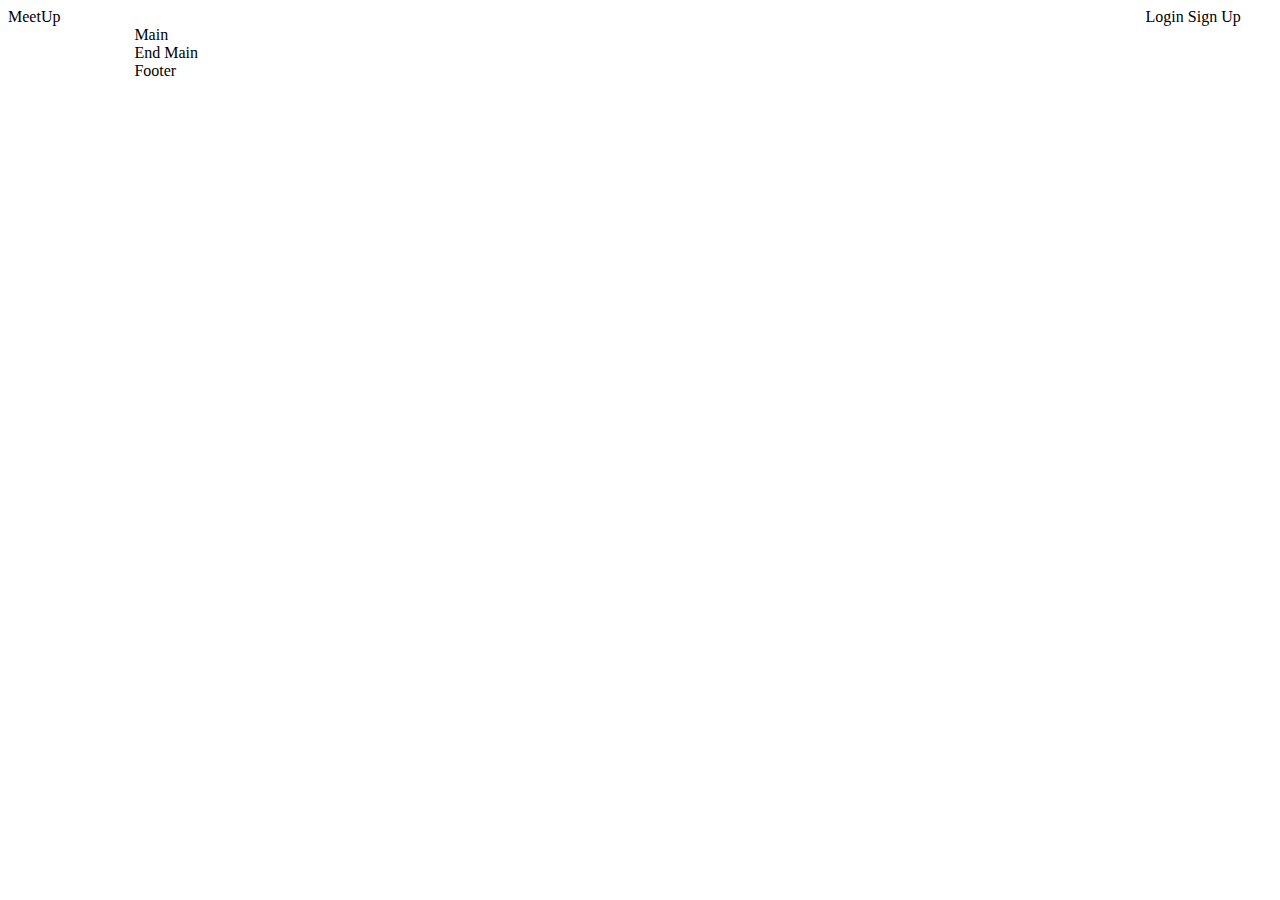
==== index.html @ c0f950e6 "Design layout" ====
<!DOCTYPE html>
<html>

<head>
    <meta charset="UTF-8">
    <title>MeetUp - Whe are what we do</title>
    <link rel="stylesheet" type="text/css" href="./layout.css">
</head>

<body>
    <div class="wrapper">
        <div class="header">
            MeetUp
        </div>
        <div class="endhead">
            Login Sign Up
        </div>
        <div class="main">
            Main
        </div>
        <div class="endmain">
            End Main
        </div>

        <div class="footer">
            Footer
        </div>
    </div>
</body>


</html>
---- layout.css ----
.wrapper {
    display: grid;
    grid-template-columns: 10% 80% 10%;
}

.header {
    grid-column-start: 1;
    grid-column-end: 3;
}

.endhead {
    grid-column: 3/4;
}

.main {
    grid-column-start: 2;
    grid-column-end: 3;
}

.endmain {
    grid-column-start: 2;
    grid-column-end: 3;
}

.footer {
    grid-column: 2/3;
}
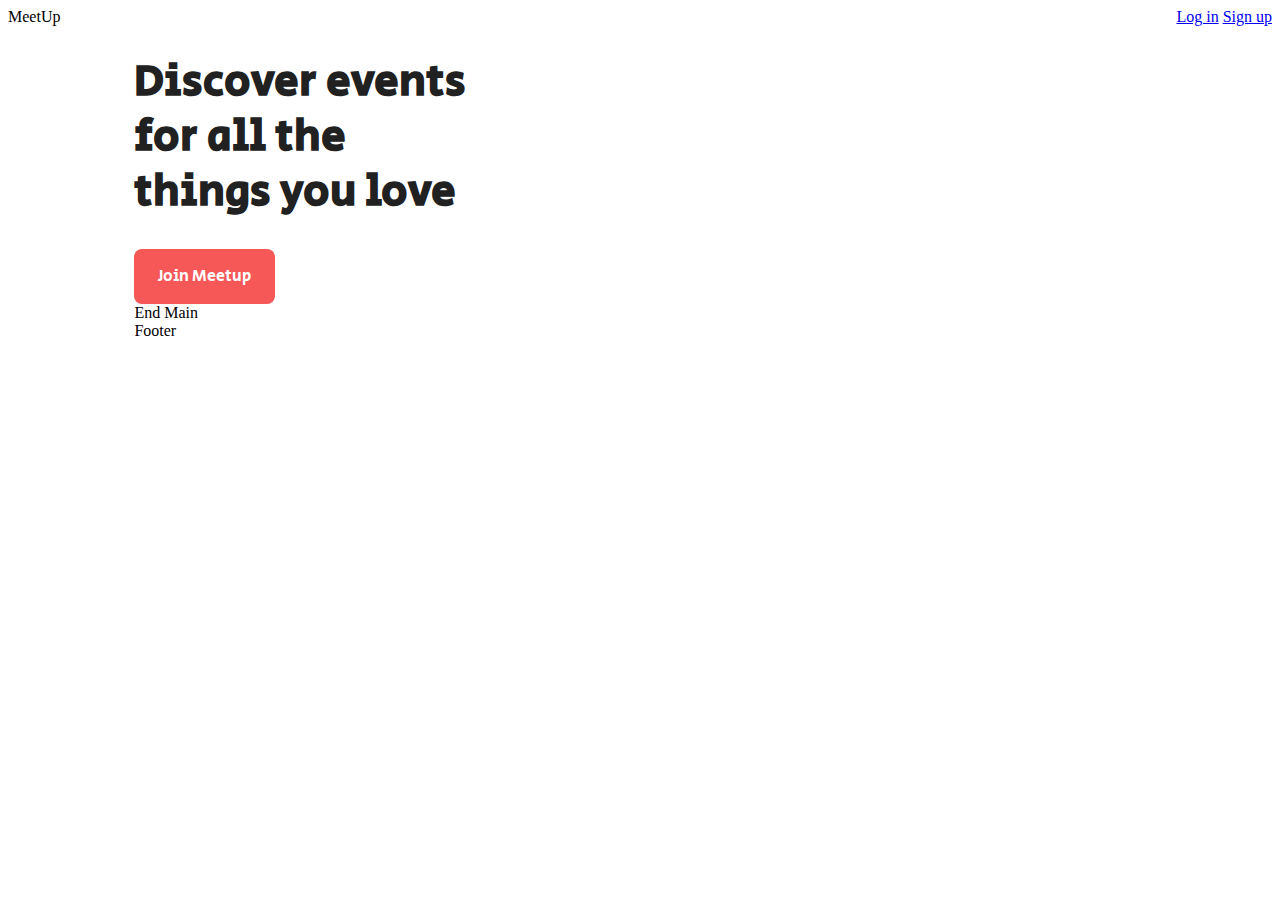
==== commit 2851532f: "first component" ====
--- a/index.html
+++ b/index.html
@@ -5,18 +5,24 @@
     <meta charset="UTF-8">
     <title>MeetUp - Whe are what we do</title>
     <link rel="stylesheet" type="text/css" href="./layout.css">
+    <link rel="stylesheet" type="text/css" href="./components.css">
 </head>
 
 <body>
     <div class="wrapper">
         <div class="header">
-            MeetUp
+            <div class="name">MeetUp</div>
+            <div class="func">
+                <a href="#">Log in</a>
+                <a href="#">Sign up</a>
+            </div>
         </div>
-        <div class="endhead">
-            Login Sign Up
-        </div>
+
         <div class="main">
-            Main
+            <div class="intro">
+                <h1 class="intro-text">Discover events for all the things you love</h1>
+                <a role="navigation" href="#" aria-label="Join Meetup" class="r-meetup">Join Meetup</a>
+            </div>
         </div>
         <div class="endmain">
             End Main
--- a/layout.css
+++ b/layout.css
@@ -4,12 +4,9 @@
 }
 
 .header {
-    grid-column-start: 1;
-    grid-column-end: 3;
-}
-
-.endhead {
-    grid-column: 3/4;
+    grid-column: 1/4;
+    display: flex;
+    justify-content: space-between;
 }
 
 .main {
--- a/components.css
+++ b/components.css
@@ -0,0 +1,49 @@
+@import url('https://fonts.googleapis.com/css2?family=Secular+One&display=swap');
+.intro {
+    max-width: 350px;
+    box-sizing: border-box;
+}
+
+.intro h1 {
+    box-sizing: border-box;
+    font-weight: heading;
+    font-size: 44px;
+    color: #212121;
+    line-height: 1.24;
+    font-family: 'Secular One', sans-serif;
+}
+
+.intro .r-meetup {
+    box-sizing: border-box;
+    margin: 0;
+    min-width: 0;
+    -webkit-appearance: none;
+    -moz-appearance: none;
+    appearance: none;
+    display: inline-block;
+    text-align: center;
+    line-height: inherit;
+    -webkit-text-decoration: none;
+    font-family: 'Secular One', sans-serif;
+    text-decoration: none;
+    font-size: inherit;
+    padding-left: 12px;
+    padding-right: 12px;
+    padding-top: 8px;
+    padding-bottom: 8px;
+    color: var(--theme-ui-colors-white, #FFFFFF);
+    background-color: var(--theme-ui-colors-primary, #008294);
+    border: 0;
+    border-radius: 16px;
+    border-radius: 8px;
+    cursor: pointer;
+    color: var(--theme-ui-colors-white, #FFFFFF);
+    fill: var(--theme-ui-colors-white, #FFFFFF);
+    background-color: var(--theme-ui-colors-peach, #F65858);
+    border-color: var(--theme-ui-colors-peach, #F65858);
+    padding-left: 24px;
+    padding-right: 24px;
+    padding-top: 16px;
+    padding-bottom: 16px;
+    margin-top: 0px;
+}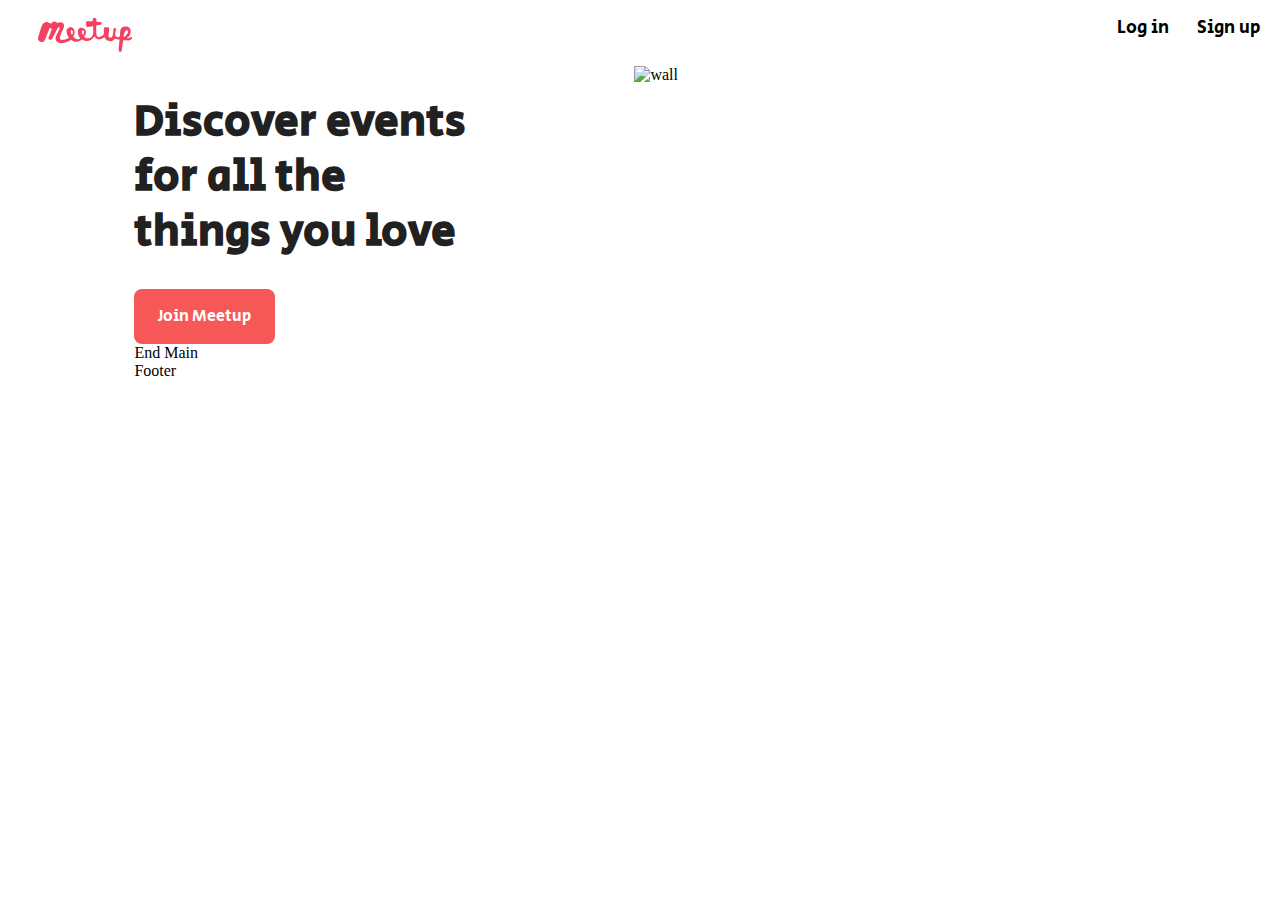
==== commit 0b7a67bd: "fix main" ====
--- a/index.html
+++ b/index.html
@@ -11,27 +11,35 @@
 <body>
     <div class="wrapper">
         <div class="header">
-            <div class="name">MeetUp</div>
-            <div class="func">
-                <a href="#">Log in</a>
-                <a href="#">Sign up</a>
+            <div class="name">
+                <a href="#"><svg viewBox="0 0 111 40" xmlns="http://www.w3.org/2000/svg" height="34"><path d="M110.994 23.367a1.687 1.687 0 00-.11-.458c-.37-.962-2.054-.065-2.629.176-1.035.434-2.219 1.006-3.365.678-.317-.091-.224-.361 0-.499.112-.068 3.055-1.733 3.921-5.423 1.386-5.903-2.867-7.545-4.545-7.744-1.706-.202-3.609.061-4.411.384-2.273.913-2.866 2.943-3.023 4.159-.215 1.672-.24 4.59-.447 5.903-.136.865-.78 2.178-2.048 2.053-2.447-.241-3.571-1.18-3.493-2.722.054-1.084.039-1.3.38-3.704.293-2.06.478-2.551.478-3.022 0-1.349-1.813-1.621-2.419-1.014-.468.469-.585 1.426-.702 3.042-.11 1.519-.343 3.495-.644 4.7-.468 1.877-.656 2.014-1.083 2.551-.887 1.116-2.526.77-3.326.009-.47-.448-.534-.845-.443-2.16.091-1.315.306-3.606.608-5.995.263-2.09.082-2.404-.56-2.99-.597-.546-2.884-.465-3.943-.465-1.639 0-1.541.78-1.649 3.44-.047 1.161-.101 2.923-.217 4.287-.188 2.22-4.425 3.89-6.373 3.79-2.019-.104-2.213-3.873-2.34-4.75-.129-.876-.18-8.44.038-8.697.155-.18 1.37-.318 2.755-.589 3.067-.6 3.508-.994 3.512-1.954.002-.471-.028-1.13-.55-1.307-.306-.104-1.1-.222-2.153-.346-3.037-.358-3.465-.248-3.482-.633-.029-.674.035-1.971-.019-2.482C68.58.329 67.108-.093 65.45.017c-.327.021-.78.127-.816.565-.036.439-.033.777-.086 1.52-.117 1.651-.15 1.83-.79 1.827-.57-.003-5.312-.422-6.223-.13-.912.292-.875.913-.948 1.224-.073.31.09 2.173.182 2.977.091.803.267 1.896.376 2.06.11.165.452.631 1.404.512 3.234-.405 5.391-.894 5.829-1.003.437-.11.487-.165.492.182.002.197.084 4.146.098 5.319.023 2.006.362 7.817-5.044 8.718-2.249.375-4.357-.28-5.316-1.337-.544-.6-.277-.678-.037-1.068.364-.593 3.402-4.162.856-7.864-1.501-2.184-5.101-2.357-6.408-1.79-1.013.439-1.832 1.8-1.99 3.46-.488 5.12 2.442 8.287 2.556 8.482.136.234-.376.988-2.166 1.25-2.4.352-6.085-2.543-5.99-2.92.047-.18 1.679-2.853 1.718-5.436.013-.879-.277-2.036-.878-3.205-.602-1.169-2.496-2.973-4.546-2.577-4.824.93-4.274 5.696-3.94 6.997.694 2.69 2.319 5.064 2.584 5.539.361.645-10.207 4.839-10.616.913-.407-3.892 5.371-12.284 4.916-15.54-.41-2.933-2.382-3.547-4.097-3.577-1.667-.03-2.107.236-2.671.564-.325.189-.792.563-1.44-.055-.431-.411-.716-.699-1.172-1.064-.231-.185-.601-.42-1.221-.511-.62-.091-1.422 0-1.932.219-.51.22-.912.603-1.331.968-.42.365-1.483 1.559-2.474 1.119-.43-.191-1.887-.92-2.937-1.375-2.029-.88-4.955.545-6.008 2.421C3.815 10.193.72 21.161.252 22.607c-1.052 3.248 1.33 5.896 4.545 5.744 1.358-.065 2.263-.562 3.121-2.126.496-.903 5.156-13.097 5.502-13.681.252-.425 1.09-.984 1.8-.62.712.366.853 1.128.748 1.845-.17 1.16-3.456 8.6-3.582 9.441-.215 1.432.464 2.228 1.947 2.306 1.016.053 2.029-.313 2.833-1.832.45-.849 5.631-11.248 6.09-11.942.504-.762.91-1.013 1.422-.986.399.02 1.036.123.876 1.319-.156 1.172-4.322 8.803-4.76 10.671-.663 2.834 1.151 6.646 6.01 6.821 2.414.088 8.002-.966 11.15-3.357 1.143-.868.841-.943 1.553-.311 1.025.909 2.927 2.189 4.8 2.189 4.253 0 7.359-2.66 7.5-2.756a.111.111 0 01.145.017c.258.28 2.895 1.751 4.743 1.812 4.399.145 7.004-2.3 7.988-3.451a22.03 22.03 0 001.512-1.987.157.157 0 01.246-.018c.263.29 2.247 3.942 6.188 3.438 2.198-.281 5.467-2.139 5.696-2.39a.1.1 0 01.17.035c.115.318.618 2.11 2.633 3.535 1.652 1.169 4.832 1.403 6.243.626 1.17-.644 1.639-1.056 2.458-1.876.352-.353.888-.71 1.854-.505 1.08.229 3.934.735 4.116.822.205.097.237.47.176.86-.098.614-.33 2.766-.566 4.775-.237 2.009-.994 8.712.8 8.96 1.084.15 2.025-.878 2.274-1.881.624-2.517.738-5.35 1.148-7.78.49-2.893.684-3.704.86-4.027.146-.268.146-.205 2.167-.033 1.4.12 2.536.315 4.223.079 1.398-.196 4.267-1.256 4.113-2.976m-69.897-6.502c-.067.947-.31 1.547-.811 2.419-.313.544-.637.137-.825-.132-.27-.386-1.65-3.744-.596-4.437.297-.195.886-.307 1.312-.068.426.238.683.585.8.972.12.393.164.613.12 1.246m13.092.488c-.123 1.09-.585 1.707-.755 1.936-.301.404-.422.563-.71.27-.234-.238-1.109-2.02-1.235-3.195-.069-.632.106-1.535.636-1.747.558-.223 1.123-.122 1.52.397.623.817.632 1.564.544 2.339M101.7 22.13c-.657.27-.943.105-.905-.982.008-.234 1.063-5.687 3.08-6.675.572-.28 1.152-.268 1.554.18.76.847.56 2.152-.012 3.342-.828 1.727-2.814 3.764-3.717 4.135" fill="#F64060" fill-rule="evenodd"></path></svg></div>
+            </a>
+                <div class="func">
+                    <a href="#" class="sub-tit">Log in</a>
+                    <a href="#" class="sub-tit">Sign up</a>
+                </div>
+            </div>
+
+            <div class="main">
+                <div class="intro">
+                    <h1 class="intro-text">Discover events for all the things you love</h1>
+                    <a role="navigation" href="#" aria-label="Join Meetup" class="r-meetup">Join Meetup</a>
+                </div>
+                <div class="submain">
+                    <div class="wall">
+                        <img src="https://miro.medium.com/max/3840/1*7R7-uuLhTtKzwGK1uIW5OQ.jpeg" alt="wall">
+                    </div>
+                </div>
+
+            </div>
+            <div class="endmain">
+                End Main
+            </div>
+
+            <div class="footer">
+                Footer
             </div>
         </div>
-
-        <div class="main">
-            <div class="intro">
-                <h1 class="intro-text">Discover events for all the things you love</h1>
-                <a role="navigation" href="#" aria-label="Join Meetup" class="r-meetup">Join Meetup</a>
-            </div>
-        </div>
-        <div class="endmain">
-            End Main
-        </div>
-
-        <div class="footer">
-            Footer
-        </div>
-    </div>
 </body>
 
 
--- a/layout.css
+++ b/layout.css
@@ -1,3 +1,4 @@
+@import url('https://fonts.googleapis.com/css2?family=Secular+One&display=swap');
 .wrapper {
     display: grid;
     grid-template-columns: 10% 80% 10%;
@@ -9,9 +10,24 @@
     justify-content: space-between;
 }
 
+.header .name {
+    margin: 10px 30px;
+}
+
+.main img {
+    width: 600px;
+    height: 300px;
+    margin-left: 150px;
+}
+
 .main {
     grid-column-start: 2;
     grid-column-end: 3;
+    display: flex;
+}
+
+.sub-main {
+    grid-column: 3/4;
 }
 
 .endmain {
@@ -21,4 +37,35 @@
 
 .footer {
     grid-column: 2/3;
+}
+
+.sub-tit {
+    font-family: 'Secular One', sans-serif;
+    box-sizing: border-box;
+    margin: 0;
+    min-width: 0;
+    color: inherit;
+    -webkit-text-decoration: none;
+    text-decoration: none;
+    font-weight: 700;
+    display: inline-block;
+    padding-top: 8px;
+    padding-bottom: 8px;
+    padding-left: 12px;
+    padding-right: 12px;
+    font-weight: 500;
+    font-size: 18px;
+    line-height: 1.43;
+    display: -webkit-inline-box;
+    display: -webkit-inline-flex;
+    display: -ms-inline-flexbox;
+    display: inline-flex;
+    -webkit-align-items: center;
+    -webkit-box-align: center;
+    -ms-flex-align: center;
+    align-items: center;
+}
+
+.sub-tit:hover {
+    color: #6DB98B;
 }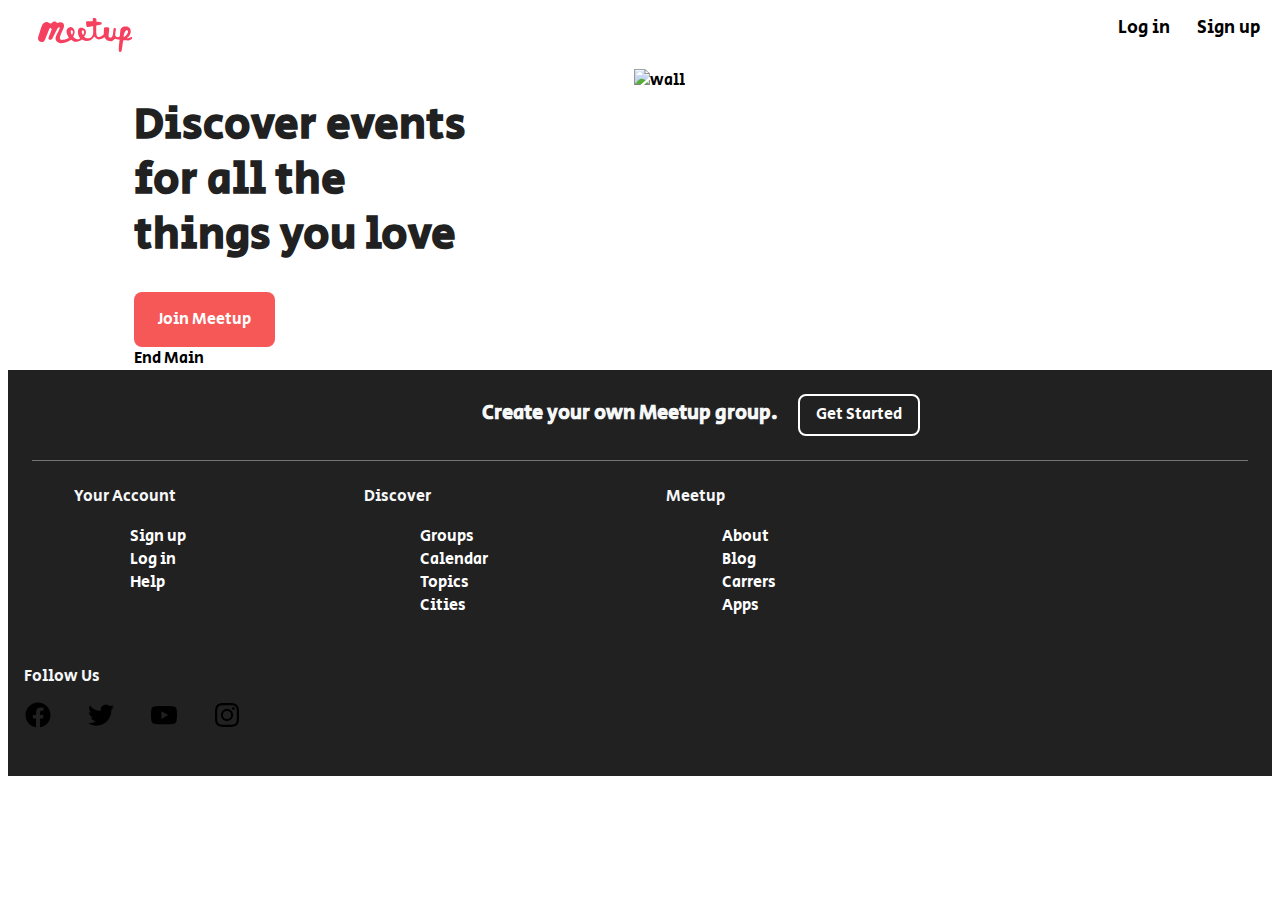
==== commit 0e85b19c: "add footer" ====
--- a/index.html
+++ b/index.html
@@ -6,6 +6,7 @@
     <title>MeetUp - Whe are what we do</title>
     <link rel="stylesheet" type="text/css" href="./layout.css">
     <link rel="stylesheet" type="text/css" href="./components.css">
+    <link rel="stylesheet" type="text/css" href="./footer.css">
 </head>
 
 <body>
@@ -36,8 +37,69 @@
                 End Main
             </div>
 
-            <div class="footer">
-                Footer
+            <div class="footer1">
+                <div class="footer">
+                    <div class="footer-main">
+                        <div class="footer-start">
+                            <div class="footer-title">
+                                Create your own Meetup group.
+                                <a href="#" class="get">Get Started</a>
+                            </div>
+
+                        </div>
+
+                        <div class="footer-list">
+                            <div class="footer-account">
+                                <div class="list">
+                                    Your Account
+                                </div>
+                                <ul class="account-list">
+                                    <li><a href="#" data-element-name="footer-signUp" class="footer-li">Sign up</a></li>
+                                    <li><a href="#" data-element-name="footer-logIn" class="footer-li">Log in</a></li>
+                                    <li><a href="#" data-element-name="footer-help" class="footer-li">Help</a></li>
+                                </ul>
+                            </div>
+
+                            <div class="footer-account">
+                                <div class="list">
+                                    Discover
+                                </div>
+                                <ul class="account-list">
+                                    <li><a href="#" data-element-name="footer-groups" class="footer-li">Groups</a></li>
+                                    <li><a href="#" data-element-name="footer-calendar" class="footer-li">Calendar</a></li>
+                                    <li><a href="#" data-element-name="footer-topics" class="footer-li">Topics</a></li>
+                                    <li><a href="#" data-element-name="footer-cities" class="footer-li">Cities</a></li>
+                                </ul>
+                            </div>
+                            <div class="footer-account">
+                                <div class="list">
+                                    Meetup
+                                </div>
+                                <ul class="account-list">
+                                    <li><a href="#" data-element-name="footer-about" class="footer-li">About</a></li>
+                                    <li><a href="#" data-element-name="footer-blod" class="footer-li">Blog</a></li>
+                                    <li><a href="#" data-element-name="footer-carrers" class="footer-li">Carrers</a></li>
+                                    <li><a href="#" data-element-name="footer-apps" class="footer-li">Apps</a></li>
+                                </ul>
+                            </div>
+                        </div>
+
+
+                        <div class="footer-icon">
+                            <div class="icon">
+
+                                <div class="title-icon">
+                                    Follow Us
+                                </div>
+                                <a href="https://www.facebook.com/meetup/" aria-label="Meetup on Facebook" data-element-name="footer-facebookSocialLink" class="logo"><svg data-swarm-icon="true" height="28" width="28" viewBox="0 0 28 28" class="css-1umrx6l"><path d="M26.5 14c0-6.904-5.596-12.5-12.5-12.5S1.5 7.096 1.5 14c0 6.24 4.571 11.41 10.547 12.348v-8.735H8.873V14h3.174v-2.754c0-3.133 1.866-4.863 4.721-4.863 1.368 0 2.798.244 2.798.244v3.076H17.99c-1.553 0-2.037.964-2.037 1.952V14h3.467l-.554 3.613h-2.913v8.735C21.93 25.41 26.5 20.24 26.5 14"></path></svg></a>
+                                <a href="https://twitter.com/Meetup/" aria-label="Meetup on Twitter" data-element-name="footer-twitterSocialLink" class="logo"><svg data-swarm-icon="true" height="28" width="28" viewBox="0 0 28 28" class="css-1umrx6l"><path d="M9.167 24.641c9.811 0 15.18-8.136 15.18-15.18 0-.228 0-.457-.01-.686A10.869 10.869 0 0027 6.007c-.957.427-1.987.708-3.07.843a5.368 5.368 0 002.352-2.955 10.612 10.612 0 01-3.392 1.29A5.325 5.325 0 0019 3.5a5.342 5.342 0 00-5.338 5.337c0 .417.052.822.135 1.218C9.365 9.836 5.432 7.703 2.8 4.478a5.336 5.336 0 00-.718 2.684 5.35 5.35 0 002.372 4.443 5.396 5.396 0 01-2.414-.666v.073a5.346 5.346 0 004.277 5.233 5.201 5.201 0 01-1.405.187c-.343 0-.676-.03-.999-.093a5.335 5.335 0 004.984 3.704 10.7 10.7 0 01-6.628 2.289c-.426 0-.853-.021-1.269-.073a15.176 15.176 0 008.167 2.382"></path></svg></a>
+                                <a href="https://www.youtube.com/meetup" aria-label="Meetup on YouTube" data-element-name="footer-youtubeSocialLink" class="logo"><svg data-swarm-icon="true" height="28" width="28" viewBox="0 0 28 28" class="css-1umrx6l"><path d="M14.34 5c1.56.008 8.039.066 9.818.543 1.119.299 2 1.18 2.299 2.298C27 9.87 27 14.1 27 14.1v.01c0 .23-.016 4.278-.543 6.248a3.256 3.256 0 01-2.299 2.298c-1.82.488-8.562.538-9.92.543h-.477c-1.357-.005-8.099-.055-9.92-.543a3.256 3.256 0 01-2.298-2.298c-.481-1.796-.536-5.32-.542-6.102v-.313c.006-.782.06-4.305.542-6.102.3-1.118 1.18-2 2.299-2.298C5.622 5.066 12.1 5.008 13.66 5zm-2.94 5.2V18l6.755-3.9-6.755-3.9z"></path></svg></a>
+                                <a href="https://www.instagram.com/meetup/" aria-label="Meetup on Instagram" data-element-name="footer-instagramSocialLink" class="logo"><svg data-swarm-icon="true" height="28" width="28" viewBox="0 0 28 28" class="css-1umrx6l"><path d="M13.996 2c-3.258 0-3.666.014-4.946.072-1.277.058-2.149.261-2.912.558a5.88 5.88 0 00-2.125 1.383A5.88 5.88 0 002.63 6.138c-.297.763-.5 1.635-.558 2.912C2.014 10.33 2 10.738 2 13.996s.014 3.667.072 4.946c.058 1.277.261 2.15.558 2.912a5.88 5.88 0 001.383 2.125 5.88 5.88 0 002.125 1.384c.763.296 1.635.499 2.912.557 1.28.059 1.688.072 4.946.072s3.667-.013 4.946-.072c1.277-.058 2.15-.26 2.912-.557a5.88 5.88 0 002.125-1.384 5.88 5.88 0 001.384-2.125c.296-.763.499-1.635.557-2.912.059-1.28.072-1.688.072-4.946s-.013-3.666-.072-4.946c-.058-1.277-.26-2.149-.557-2.912a5.88 5.88 0 00-1.384-2.125 5.88 5.88 0 00-2.125-1.383c-.763-.297-1.635-.5-2.912-.558C17.662 2.014 17.254 2 13.996 2zm4.848 2.231c1.17.054 1.805.25 2.227.413.56.218.96.478 1.38.898.42.42.68.82.897 1.38.164.422.36 1.057.413 2.227.05 1.096.066 1.527.07 3.708v2.279c-.004 2.18-.02 2.611-.07 3.708-.053 1.17-.249 1.805-.413 2.227-.218.56-.478.96-.897 1.38-.42.42-.82.68-1.38.897-.422.164-1.058.36-2.227.413-1.096.05-1.528.066-3.708.07h-2.28c-2.18-.004-2.611-.02-3.707-.07-1.17-.053-1.805-.249-2.228-.413a3.716 3.716 0 01-1.38-.897 3.734 3.734 0 01-.897-1.38c-.164-.422-.36-1.058-.413-2.227-.052-1.139-.067-1.56-.07-3.968v-1.76c.003-2.408.018-2.829.07-3.967.054-1.17.25-1.805.413-2.228.218-.56.478-.96.898-1.38.42-.419.82-.679 1.38-.897.422-.164 1.057-.36 2.227-.413 1.138-.052 1.56-.067 3.967-.07h1.76c2.408.003 2.83.018 3.968.07zm-4.848 3.605a6.16 6.16 0 100 12.32 6.16 6.16 0 000-12.32zm0 2.161a3.999 3.999 0 110 7.998 3.999 3.999 0 010-7.998zM20.4 6.153a1.44 1.44 0 100 2.88 1.44 1.44 0 000-2.88z"></path></svg></a>
+                            </div>
+
+                        </div>
+                    </div>
+                </div>
             </div>
         </div>
 </body>
--- a/layout.css
+++ b/layout.css
@@ -35,8 +35,8 @@
     grid-column-end: 3;
 }
 
-.footer {
-    grid-column: 2/3;
+.footer1 {
+    grid-column: 1/4;
 }
 
 .sub-tit {
--- a/footer.css
+++ b/footer.css
@@ -0,0 +1,217 @@
+@import url('https://fonts.googleapis.com/css2?family=Secular+One&display=swap');
+* {
+    font-family: 'Secular One', sans-serif;
+}
+
+@media screen and (min-width: 768px) .footer {
+    padding: 24px;
+}
+
+.footer {
+    box-sizing: border-box;
+    margin: 0;
+    min-width: 0;
+    padding: 16px;
+    background-color: var(--theme-ui-colors-gray7, #212121);
+    color: var(--theme-ui-colors-gray1, #F6F7F8);
+}
+
+* {
+    box-sizing: border-box;
+}
+
+.footer-main {
+    box-sizing: border-box;
+    margin: 0;
+    min-width: 0;
+    margin: 0 auto;
+}
+
+@media screen and (min-width: 768px) .footer-main {
+    max-width: 960px;
+}
+
+@media screen and (min-width: 992px) .footer-start {
+    margin-left: 0;
+    margin-right: 0;
+}
+
+.footer-start {
+    box-sizing: border-box;
+    margin: 0;
+    min-width: 0;
+    margin-bottom: 24px;
+    padding-bottom: 24px;
+    margin-top: 8px;
+    margin-left: 8px;
+    margin-right: 8px;
+    border-bottom: 1px solid #757575;
+}
+
+@media screen and (min-width: 992px) .footer-title {
+    display: inherit;
+}
+
+.footer-title {
+    box-sizing: border-box;
+    margin: 0;
+    min-width: 0;
+    font-weight: 600;
+    line-height: 1.4;
+    font-size: 20px;
+    margin-left: 450px;
+}
+
+.footer-start .get {
+    box-sizing: border-box;
+    margin: 0;
+    min-width: 0;
+    -webkit-appearance: none;
+    -moz-appearance: none;
+    appearance: none;
+    display: inline-block;
+    text-align: center;
+    line-height: inherit;
+    -webkit-text-decoration: none;
+    text-decoration: none;
+    font-size: inherit;
+    padding-left: 12px;
+    padding-right: 12px;
+    padding-top: 8px;
+    padding-bottom: 8px;
+    color: var(--theme-ui-colors-white, #FFFFFF);
+    background-color: var(--theme-ui-colors-primary, #008294);
+    border: 0;
+    border-radius: 16px;
+    border-radius: 8px;
+    cursor: pointer;
+    color: var(--theme-ui-colors-white, #FFFFFF);
+    fill: var(--theme-ui-colors-white, #FFFFFF);
+    background-color: transparent;
+    border-color: var(--theme-ui-colors-white, #FFFFFF);
+    margin-left: 16px;
+    display: -webkit-inline-box;
+    display: -webkit-inline-flex;
+    display: -ms-inline-flexbox;
+    display: inline-flex;
+    padding-left: 16px;
+    padding-right: 16px;
+    padding-top: 8px;
+    padding-bottom: 8px;
+    font-weight: 500;
+    font-size: 16px;
+    border-radius: 8px;
+    border-width: 2px;
+    border-style: solid;
+    outline: 0;
+}
+
+@media screen and (min-width: 700px) .footer-list {
+    grid-template-columns: repeat(3, 1fr);
+}
+
+.footer-list {
+    box-sizing: border-box;
+    margin: 0;
+    min-width: 0;
+    display: grid;
+    grid-gap: 12px;
+    grid-template-columns: repeat(1, 1fr);
+    margin-bottom: 32px;
+    display: flex;
+}
+
+.footer-account {
+    box-sizing: border-box;
+    margin-right: 100px;
+    margin-left: 50px;
+    min-width: 0;
+}
+
+.footer-account .list {
+    box-sizing: border-box;
+    margin: 0;
+    min-width: 0;
+    font-weight: 400;
+    line-height: 1.5;
+    font-size: 16px;
+}
+
+.account-list {
+    list-style-type: none;
+}
+
+.account-list li {
+    margin: 0;
+    padding: 0;
+    display: list-item;
+    text-align: -webkit-match-parent;
+}
+
+.account-list a {
+    text-decoration: none;
+    color: white;
+    padding: 16px;
+}
+
+.footer-icon {
+    box-sizing: border-box;
+    margin: 0;
+    min-width: 0;
+    display: grid;
+    grid-gap: 12px;
+    grid-template-columns: repeat(1, 1fr);
+}
+
+@media screen and (min-width: 768px) .footer-icon {
+    grid-template-columns: repeat(2, 1fr);
+}
+
+.icon {
+    box-sizing: border-box;
+    margin: 0;
+    min-width: 0;
+    margin-bottom: 24px;
+}
+
+.title-icon {
+    box-sizing: border-box;
+    margin: 0;
+    min-width: 0;
+    font-weight: 400;
+    line-height: 1.5;
+    font-size: 16px;
+    margin-bottom: 12px;
+}
+
+.logo {
+    margin-right: 32px;
+}
+
+@media screen and (min-width: 992px) .icon-app {
+    margin-bottom: 0;
+}
+
+@media screen and (min-width: 768px) @media screen and (min-width: 576px) .icon-app {
+    margin-bottom: 40px;
+}
+
+.icon-app {
+    box-sizing: border-box;
+    margin: 0;
+    min-width: 0;
+    display: -webkit-box;
+    display: -webkit-flex;
+    display: -ms-flexbox;
+    display: flex;
+    -webkit-box-pack: start;
+    -webkit-justify-content: flex-start;
+    -ms-flex-pack: start;
+    justify-content: flex-end;
+    margin-bottom: 40px;
+    margin-left: 200px;
+}
+
+.icon-app a {
+    box-sizing: border-box;
+}